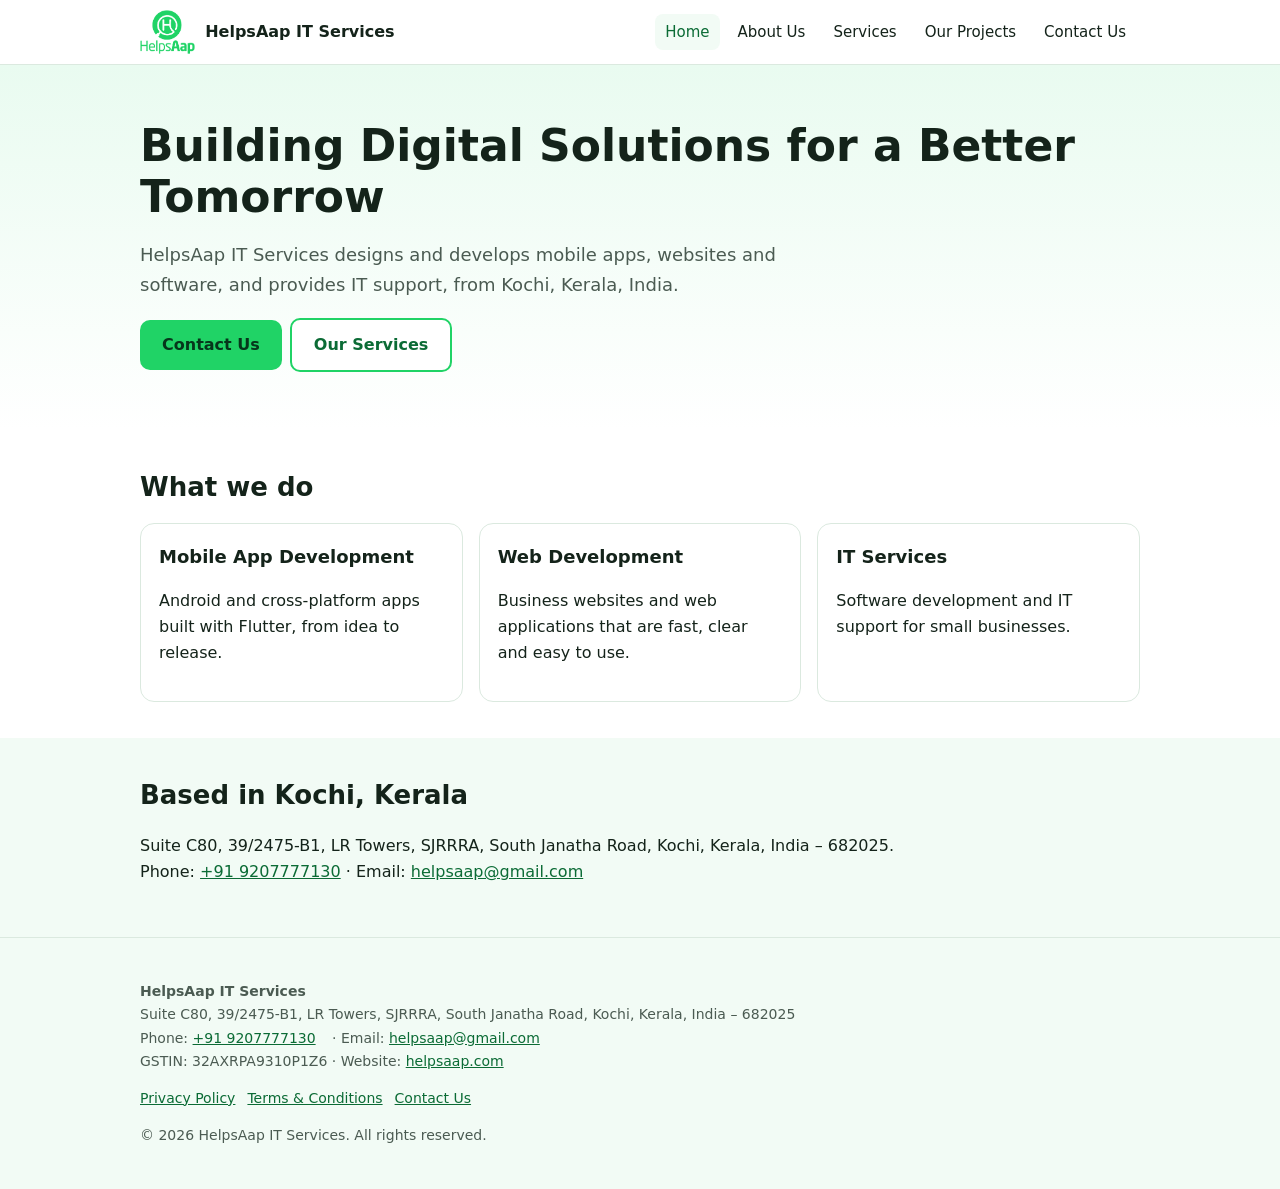
==== index.html @ eb108dee "Add files via upload" ====
<!doctype html>
<html lang="en">
<head>
<meta charset="utf-8">
<meta name="viewport" content="width=device-width, initial-scale=1">
<title>HelpsAap IT Services | Mobile App, Web and IT Services in Kochi, Kerala</title>
<meta name="description" content="HelpsAap IT Services builds mobile apps, websites and software, and provides IT support, from Kochi, Kerala, India.">
<link rel="canonical" href="https://helpsaap.com/">
<link rel="icon" type="image/png" href="assets/favicon.png">
<meta property="og:title" content="HelpsAap IT Services | Mobile App, Web and IT Services in Kochi, Kerala">
<meta property="og:description" content="HelpsAap IT Services builds mobile apps, websites and software, and provides IT support, from Kochi, Kerala, India.">
<meta property="og:type" content="website">
<meta property="og:url" content="https://helpsaap.com/">
<link rel="stylesheet" href="style.css">
<script type="application/ld+json">
{"@context":"https://schema.org","@type":"Organization","name":"HelpsAap IT Services","url":"https://helpsaap.com",
"logo":"https://helpsaap.com/assets/logo.png","email":"helpsaap@gmail.com","telephone":"+919207777130",
"address":{"@type":"PostalAddress","streetAddress":"Suite C80, 39/2475-B1, LR Towers, SJRRRA, South Janatha Road","addressLocality":"Kochi","addressRegion":"Kerala","postalCode":"682025","addressCountry":"IN"}}
</script>
</head>
<body>
<header><div class="bar">
<a class="brand" href="index.html"><img src="assets/logo.png" alt="HelpsAap logo"><span>HelpsAap IT Services</span></a>
<nav><a href="index.html" class="on">Home</a><a href="about.html" class="">About Us</a><a href="services.html" class="">Services</a><a href="projects.html" class="">Our Projects</a><a href="contact.html" class="">Contact Us</a></nav>
</div></header>
<main>
<div class="hero"><div class="wrap">
<h1>Building Digital Solutions for a Better Tomorrow</h1>
<p>HelpsAap IT Services designs and develops mobile apps, websites and software, and provides IT support, from Kochi, Kerala, India.</p>
<p><a class="btn" href="contact.html">Contact Us</a><a class="btn alt" href="services.html">Our Services</a></p>
</div></div>
<section><div class="wrap"><h2>What we do</h2>
<div class="grid">
<div class="card"><h3>Mobile App Development</h3><p>Android and cross-platform apps built with Flutter, from idea to release.</p></div>
<div class="card"><h3>Web Development</h3><p>Business websites and web applications that are fast, clear and easy to use.</p></div>
<div class="card"><h3>IT Services</h3><p>Software development and IT support for small businesses.</p></div>
</div></div></section>
<section class="soft"><div class="wrap"><h2>Based in Kochi, Kerala</h2>
<p>Suite C80, 39/2475-B1, LR Towers, SJRRRA, South Janatha Road, Kochi, Kerala, India – 682025.<br>Phone: <a href="tel:+919207777130">+91 9207777130</a> &middot; Email: <a href="mailto:helpsaap@gmail.com">helpsaap@gmail.com</a></p>
</div></section>
</main>
<footer><div class="wrap">
<p><strong>HelpsAap IT Services</strong><br>Suite C80, 39/2475-B1, LR Towers, SJRRRA, South Janatha Road, Kochi, Kerala, India – 682025<br>
Phone: <a href="tel:+919207777130">+91 9207777130</a> &middot; Email: <a href="mailto:helpsaap@gmail.com">helpsaap@gmail.com</a><br>
GSTIN: 32AXRPA9310P1Z6 &middot; Website: <a href="https://helpsaap.com">helpsaap.com</a></p>
<p><a href="privacy.html">Privacy Policy</a><a href="terms.html">Terms &amp; Conditions</a><a href="contact.html">Contact Us</a></p>
<p>&copy; 2026 HelpsAap IT Services. All rights reserved.</p>
</div></footer>
</body>
</html>
---- style.css ----
:root{--g:#20D366;--gd:#0B6B35;--ink:#14231a;--mut:#4b5b52;--bg:#ffffff;--soft:#f2fbf5;--line:#dbe9df}
*{box-sizing:border-box}html{scroll-behavior:smooth}
body{margin:0;font-family:system-ui,-apple-system,"Segoe UI",Roboto,Arial,sans-serif;color:var(--ink);background:var(--bg);line-height:1.65}
a{color:var(--gd)}img{max-width:100%}
.wrap{max-width:1040px;margin:0 auto;padding:0 20px}
header{position:sticky;top:0;background:#fff;border-bottom:1px solid var(--line);z-index:5}
.bar{display:flex;align-items:center;justify-content:space-between;gap:12px;flex-wrap:wrap;padding:10px 20px;max-width:1040px;margin:0 auto}
.brand{display:flex;align-items:center;gap:10px;text-decoration:none;color:var(--ink);font-weight:700}
.brand img{height:44px}
nav a{display:inline-block;margin:2px 4px;padding:6px 10px;border-radius:8px;text-decoration:none;color:var(--ink);font-size:15px}
nav a:hover,nav a.on{background:var(--soft);color:var(--gd)}
.hero{background:linear-gradient(180deg,#e9fbf0,#fff);padding:56px 0 40px}
.hero h1{font-size:clamp(28px,5vw,44px);line-height:1.15;margin:0 0 12px}
.hero p{font-size:18px;color:var(--mut);max-width:640px}
.btn{display:inline-block;background:var(--g);color:#06361b;font-weight:700;padding:12px 22px;border-radius:10px;text-decoration:none;border:0;font-size:16px;cursor:pointer}
.btn.alt{background:#fff;border:2px solid var(--g);color:var(--gd);margin-left:8px}
section{padding:36px 0}
h2{font-size:26px;margin:0 0 14px}
.grid{display:grid;grid-template-columns:repeat(auto-fit,minmax(240px,1fr));gap:16px}
.card{border:1px solid var(--line);border-radius:14px;padding:18px;background:#fff}
.card h3{margin:0 0 6px;font-size:18px}
.soft{background:var(--soft)}
dl{margin:0}dt{font-weight:700;margin-top:10px}dd{margin:2px 0 0;color:var(--mut)}
label{display:block;font-weight:600;margin:12px 0 4px}
input,textarea{width:100%;padding:10px;border:1px solid #b9cfc0;border-radius:8px;font:inherit}
footer{border-top:1px solid var(--line);background:var(--soft);padding:28px 0;font-size:14px;color:var(--mut)}
footer a{margin-right:12px}
.tag{display:inline-block;background:var(--soft);border:1px solid var(--line);border-radius:999px;padding:2px 10px;font-size:13px;color:var(--gd)}
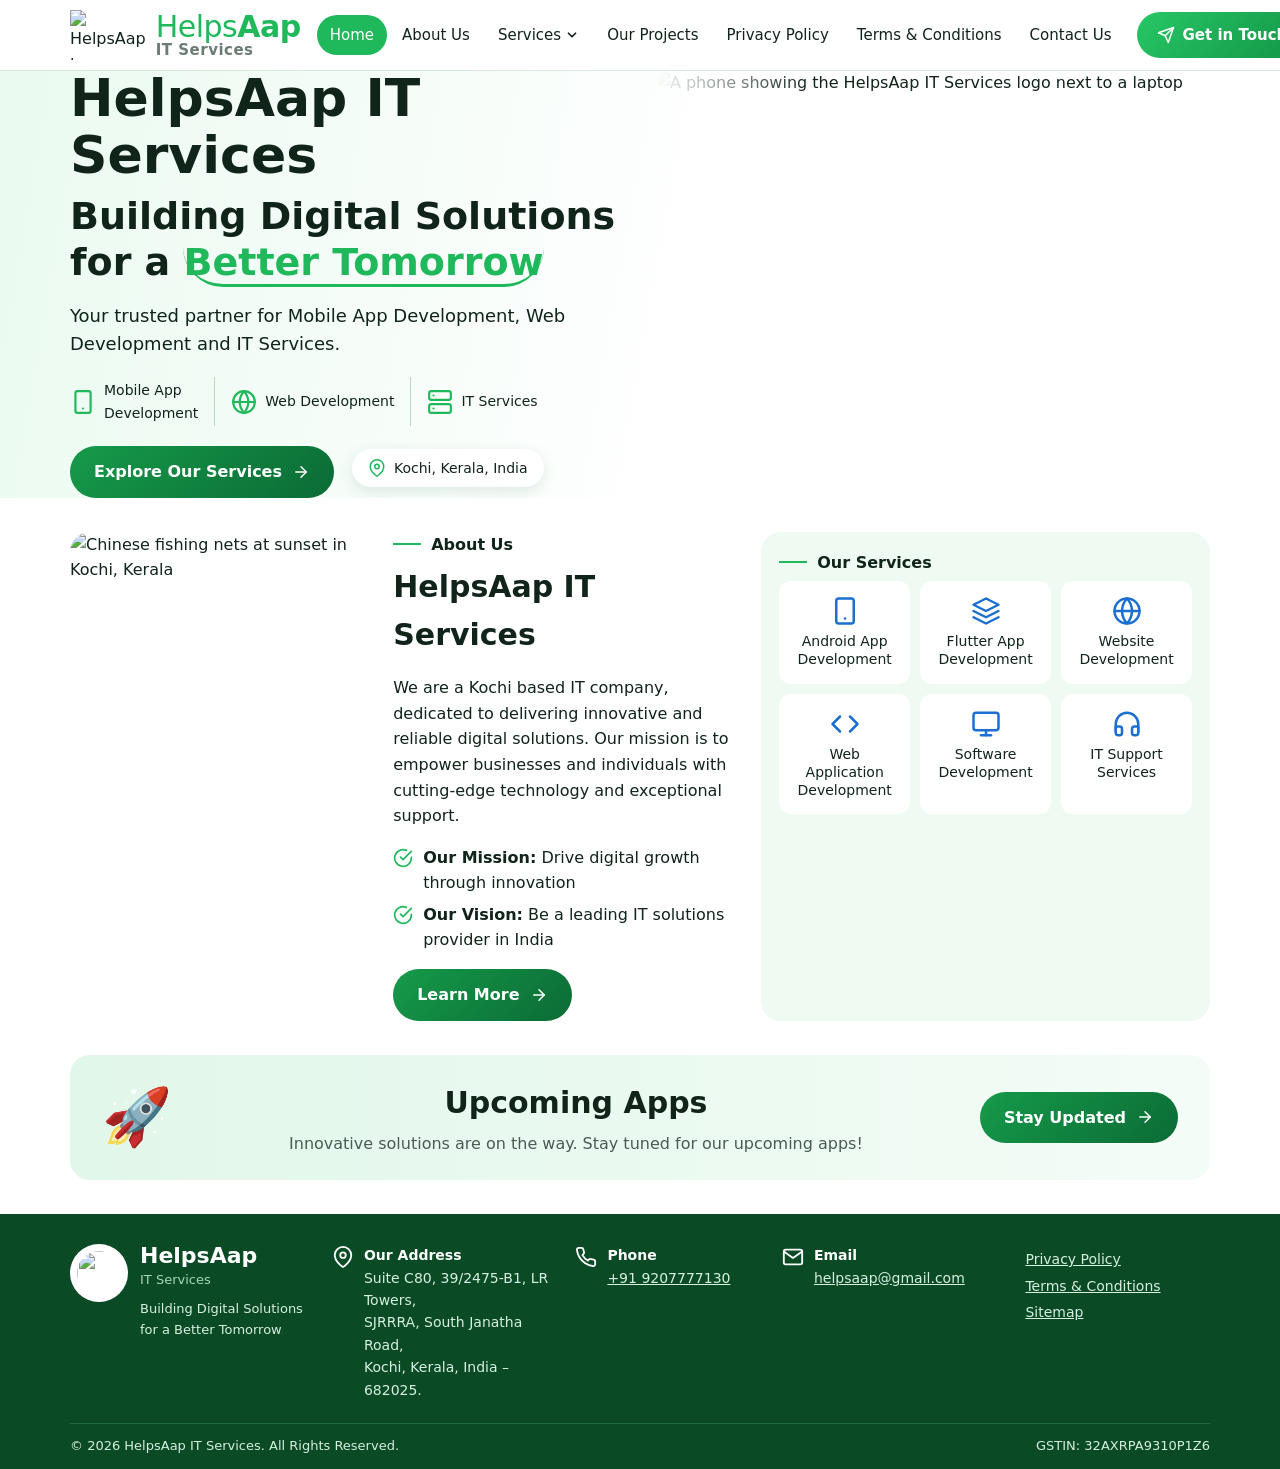
==== commit 39fb5dd5: "NEW UI UPDATE" ====
--- a/index.html
+++ b/index.html
@@ -14,37 +14,58 @@
 <link rel="stylesheet" href="style.css">
 <script type="application/ld+json">
 {"@context":"https://schema.org","@type":"Organization","name":"HelpsAap IT Services","url":"https://helpsaap.com",
-"logo":"https://helpsaap.com/assets/logo.png","email":"helpsaap@gmail.com","telephone":"+919207777130",
+"logo":"https://helpsaap.com/assets/mark.png","email":"helpsaap@gmail.com","telephone":"+919207777130",
 "address":{"@type":"PostalAddress","streetAddress":"Suite C80, 39/2475-B1, LR Towers, SJRRRA, South Janatha Road","addressLocality":"Kochi","addressRegion":"Kerala","postalCode":"682025","addressCountry":"IN"}}
 </script>
 </head>
 <body>
 <header><div class="bar">
-<a class="brand" href="index.html"><img src="assets/logo.png" alt="HelpsAap logo"><span>HelpsAap IT Services</span></a>
-<nav><a href="index.html" class="on">Home</a><a href="about.html" class="">About Us</a><a href="services.html" class="">Services</a><a href="projects.html" class="">Our Projects</a><a href="contact.html" class="">Contact Us</a></nav>
+<a class="brand" href="index.html" aria-label="HelpsAap IT Services home"><img src="assets/mark.png" alt="HelpsAap logo"><span class="bt"><b><span>Helps</span><i>Aap</i></b><small>IT Services</small></span></a>
+<button class="mbtn" aria-label="Menu" onclick="document.getElementById('nv').classList.toggle('open')">&#9776;</button>
+<nav id="nv"><a href="index.html" class="on">Home</a><a href="about.html">About Us</a><div class="dd"><a href="services.html">Services <svg class="ic" width="14" height="14" viewBox="0 0 24 24" fill="none" stroke="currentColor" stroke-width="3" stroke-linecap="round" stroke-linejoin="round"><polyline points="6 9 12 15 18 9"/></svg></a><div class="menu"><a href="services.html#android">Android App Development</a><a href="services.html#flutter">Flutter App Development</a><a href="services.html#website">Website Development</a><a href="services.html#webapp">Web Application Development</a><a href="services.html#software">Software Development</a><a href="services.html#support">IT Support Services</a></div></div><a href="projects.html">Our Projects</a><a href="privacy.html">Privacy Policy</a><a href="terms.html">Terms &amp; Conditions</a><a href="contact.html">Contact Us</a><a class="cta" href="contact.html"><svg class="ic" width="18" height="18" viewBox="0 0 24 24" fill="none" stroke="currentColor" stroke-width="2" stroke-linecap="round" stroke-linejoin="round" aria-hidden="true"><line x1="22" y1="2" x2="11" y2="13"/><polygon points="22 2 15 22 11 13 2 9 22 2"/></svg> Get in Touch</a></nav>
 </div></header>
 <main>
 <div class="hero"><div class="wrap">
-<h1>Building Digital Solutions for a Better Tomorrow</h1>
-<p>HelpsAap IT Services designs and develops mobile apps, websites and software, and provides IT support, from Kochi, Kerala, India.</p>
-<p><a class="btn" href="contact.html">Contact Us</a><a class="btn alt" href="services.html">Our Services</a></p>
+<div>
+<h1>HelpsAap IT Services</h1>
+<h2>Building Digital Solutions<br>for a <em>Better Tomorrow</em></h2>
+<p class="lead">Your trusted partner for Mobile App Development, Web Development and IT Services.</p>
+<div class="chips">
+<div class="chip"><svg class="ic" width="26" height="26" viewBox="0 0 24 24" fill="none" stroke="currentColor" stroke-width="2" stroke-linecap="round" stroke-linejoin="round" aria-hidden="true"><rect x="5" y="2" width="14" height="20" rx="2" ry="2"/><line x1="12" y1="18" x2="12.01" y2="18"/></svg><span>Mobile App<br>Development</span></div>
+<div class="chip"><svg class="ic" width="26" height="26" viewBox="0 0 24 24" fill="none" stroke="currentColor" stroke-width="2" stroke-linecap="round" stroke-linejoin="round" aria-hidden="true"><circle cx="12" cy="12" r="10"/><line x1="2" y1="12" x2="22" y2="12"/><path d="M12 2a15.3 15.3 0 0 1 4 10 15.3 15.3 0 0 1-4 10 15.3 15.3 0 0 1-4-10 15.3 15.3 0 0 1 4-10z"/></svg><span>Web Development</span></div>
+<div class="chip"><svg class="ic" width="26" height="26" viewBox="0 0 24 24" fill="none" stroke="currentColor" stroke-width="2" stroke-linecap="round" stroke-linejoin="round" aria-hidden="true"><rect x="2" y="2" width="20" height="8" rx="2" ry="2"/><rect x="2" y="14" width="20" height="8" rx="2" ry="2"/><line x1="6" y1="6" x2="6.01" y2="6"/><line x1="6" y1="18" x2="6.01" y2="18"/></svg><span>IT Services</span></div>
+</div>
+<p style="margin:0"><a class="btn" href="services.html">Explore Our Services <svg class="ic" width="18" height="18" viewBox="0 0 24 24" fill="none" stroke="currentColor" stroke-width="2" stroke-linecap="round" stroke-linejoin="round" aria-hidden="true"><line x1="5" y1="12" x2="19" y2="12"/><polyline points="12 5 19 12 12 19"/></svg></a><span class="pill"><svg class="ic" width="18" height="18" viewBox="0 0 24 24" fill="none" stroke="currentColor" stroke-width="2" stroke-linecap="round" stroke-linejoin="round" aria-hidden="true"><path d="M21 10c0 7-9 13-9 13s-9-6-9-13a9 9 0 0 1 18 0z"/><circle cx="12" cy="10" r="3"/></svg> Kochi, Kerala, India</span></p>
+</div>
+<div class="hero-img"><img src="assets/hero.jpg" alt="A phone showing the HelpsAap IT Services logo next to a laptop"></div>
 </div></div>
-<section><div class="wrap"><h2>What we do</h2>
-<div class="grid">
-<div class="card"><h3>Mobile App Development</h3><p>Android and cross-platform apps built with Flutter, from idea to release.</p></div>
-<div class="card"><h3>Web Development</h3><p>Business websites and web applications that are fast, clear and easy to use.</p></div>
-<div class="card"><h3>IT Services</h3><p>Software development and IT support for small businesses.</p></div>
+<section><div class="wrap"><div class="row3">
+<div class="photo"><img src="assets/kochi.jpg" alt="Chinese fishing nets at sunset in Kochi, Kerala"></div>
+<div>
+<p class="kicker">About Us</p>
+<h2>HelpsAap IT Services</h2>
+<p>We are a Kochi based IT company, dedicated to delivering innovative and reliable digital solutions. Our mission is to empower businesses and individuals with cutting-edge technology and exceptional support.</p>
+<ul class="ticks"><li><svg class="ic" width="20" height="20" viewBox="0 0 24 24" fill="none" stroke="currentColor" stroke-width="2" stroke-linecap="round" stroke-linejoin="round" aria-hidden="true"><path d="M22 11.08V12a10 10 0 1 1-5.93-9.14"/><polyline points="22 4 12 14.01 9 11.01"/></svg><span><b>Our Mission:</b> Drive digital growth through innovation</span></li>
+<li><svg class="ic" width="20" height="20" viewBox="0 0 24 24" fill="none" stroke="currentColor" stroke-width="2" stroke-linecap="round" stroke-linejoin="round" aria-hidden="true"><path d="M22 11.08V12a10 10 0 1 1-5.93-9.14"/><polyline points="22 4 12 14.01 9 11.01"/></svg><span><b>Our Vision:</b> Be a leading IT solutions provider in India</span></li></ul>
+<a class="btn" href="about.html">Learn More <svg class="ic" width="18" height="18" viewBox="0 0 24 24" fill="none" stroke="currentColor" stroke-width="2" stroke-linecap="round" stroke-linejoin="round" aria-hidden="true"><line x1="5" y1="12" x2="19" y2="12"/><polyline points="12 5 19 12 12 19"/></svg></a>
+</div>
+<div class="svc"><p class="kicker">Our Services</p><div class="sgrid"><a class="stile" href="services.html#android"><svg class="ic" width="30" height="30" viewBox="0 0 24 24" fill="none" stroke="currentColor" stroke-width="2" stroke-linecap="round" stroke-linejoin="round" aria-hidden="true"><rect x="5" y="2" width="14" height="20" rx="2" ry="2"/><line x1="12" y1="18" x2="12.01" y2="18"/></svg>Android App<br>Development</a><a class="stile" href="services.html#flutter"><svg class="ic" width="30" height="30" viewBox="0 0 24 24" fill="none" stroke="currentColor" stroke-width="2" stroke-linecap="round" stroke-linejoin="round" aria-hidden="true"><polygon points="12 2 2 7 12 12 22 7 12 2"/><polyline points="2 17 12 22 22 17"/><polyline points="2 12 12 17 22 12"/></svg>Flutter App<br>Development</a><a class="stile" href="services.html#website"><svg class="ic" width="30" height="30" viewBox="0 0 24 24" fill="none" stroke="currentColor" stroke-width="2" stroke-linecap="round" stroke-linejoin="round" aria-hidden="true"><circle cx="12" cy="12" r="10"/><line x1="2" y1="12" x2="22" y2="12"/><path d="M12 2a15.3 15.3 0 0 1 4 10 15.3 15.3 0 0 1-4 10 15.3 15.3 0 0 1-4-10 15.3 15.3 0 0 1 4-10z"/></svg>Website<br>Development</a><a class="stile" href="services.html#webapp"><svg class="ic" width="30" height="30" viewBox="0 0 24 24" fill="none" stroke="currentColor" stroke-width="2" stroke-linecap="round" stroke-linejoin="round" aria-hidden="true"><polyline points="16 18 22 12 16 6"/><polyline points="8 6 2 12 8 18"/></svg>Web Application<br>Development</a><a class="stile" href="services.html#software"><svg class="ic" width="30" height="30" viewBox="0 0 24 24" fill="none" stroke="currentColor" stroke-width="2" stroke-linecap="round" stroke-linejoin="round" aria-hidden="true"><rect x="2" y="3" width="20" height="14" rx="2" ry="2"/><line x1="8" y1="21" x2="16" y2="21"/><line x1="12" y1="17" x2="12" y2="21"/></svg>Software<br>Development</a><a class="stile" href="services.html#support"><svg class="ic" width="30" height="30" viewBox="0 0 24 24" fill="none" stroke="currentColor" stroke-width="2" stroke-linecap="round" stroke-linejoin="round" aria-hidden="true"><path d="M3 18v-6a9 9 0 0 1 18 0v6"/><path d="M21 19a2 2 0 0 1-2 2h-1a2 2 0 0 1-2-2v-3a2 2 0 0 1 2-2h3zM3 19a2 2 0 0 0 2 2h1a2 2 0 0 0 2-2v-3a2 2 0 0 0-2-2H3z"/></svg>IT Support<br>Services</a></div></div>
 </div></div></section>
-<section class="soft"><div class="wrap"><h2>Based in Kochi, Kerala</h2>
-<p>Suite C80, 39/2475-B1, LR Towers, SJRRRA, South Janatha Road, Kochi, Kerala, India – 682025.<br>Phone: <a href="tel:+919207777130">+91 9207777130</a> &middot; Email: <a href="mailto:helpsaap@gmail.com">helpsaap@gmail.com</a></p>
-</div></section>
+<section style="padding-top:0"><div class="wrap"><div class="banner">
+<div class="rk">&#128640;</div>
+<div style="flex:1;text-align:center;min-width:240px"><h2>Upcoming Apps</h2><p>Innovative solutions are on the way. Stay tuned for our upcoming apps!</p></div>
+<a class="btn" href="projects.html">Stay Updated <svg class="ic" width="18" height="18" viewBox="0 0 24 24" fill="none" stroke="currentColor" stroke-width="2" stroke-linecap="round" stroke-linejoin="round" aria-hidden="true"><line x1="5" y1="12" x2="19" y2="12"/><polyline points="12 5 19 12 12 19"/></svg></a>
+</div></div></section>
 </main>
 <footer><div class="wrap">
-<p><strong>HelpsAap IT Services</strong><br>Suite C80, 39/2475-B1, LR Towers, SJRRRA, South Janatha Road, Kochi, Kerala, India – 682025<br>
-Phone: <a href="tel:+919207777130">+91 9207777130</a> &middot; Email: <a href="mailto:helpsaap@gmail.com">helpsaap@gmail.com</a><br>
-GSTIN: 32AXRPA9310P1Z6 &middot; Website: <a href="https://helpsaap.com">helpsaap.com</a></p>
-<p><a href="privacy.html">Privacy Policy</a><a href="terms.html">Terms &amp; Conditions</a><a href="contact.html">Contact Us</a></p>
-<p>&copy; 2026 HelpsAap IT Services. All rights reserved.</p>
+<div class="fgrid">
+<div class="fb"><img class="fm" src="assets/mark.png" alt=""><div><b>HelpsAap</b><small>IT Services</small><p style="margin:8px 0 0;font-size:13px">Building Digital Solutions for a Better Tomorrow</p></div></div>
+<div class="fi"><svg class="ic" width="22" height="22" viewBox="0 0 24 24" fill="none" stroke="currentColor" stroke-width="2" stroke-linecap="round" stroke-linejoin="round" aria-hidden="true"><path d="M21 10c0 7-9 13-9 13s-9-6-9-13a9 9 0 0 1 18 0z"/><circle cx="12" cy="10" r="3"/></svg><div><b>Our Address</b>Suite C80, 39/2475-B1, LR Towers,<br>SJRRRA, South Janatha Road,<br>Kochi, Kerala, India – 682025.</div></div>
+<div class="fi"><svg class="ic" width="22" height="22" viewBox="0 0 24 24" fill="none" stroke="currentColor" stroke-width="2" stroke-linecap="round" stroke-linejoin="round" aria-hidden="true"><path d="M22 16.92v3a2 2 0 0 1-2.18 2 19.79 19.79 0 0 1-8.63-3.07 19.5 19.5 0 0 1-6-6 19.79 19.79 0 0 1-3.07-8.67A2 2 0 0 1 4.11 2h3a2 2 0 0 1 2 1.72 12.84 12.84 0 0 0 .7 2.81 2 2 0 0 1-.45 2.11L8.09 9.91a16 16 0 0 0 6 6l1.27-1.27a2 2 0 0 1 2.11-.45 12.84 12.84 0 0 0 2.81.7A2 2 0 0 1 22 16.92z"/></svg><div><b>Phone</b><a href="tel:+919207777130">+91 9207777130</a></div></div>
+<div class="fi"><svg class="ic" width="22" height="22" viewBox="0 0 24 24" fill="none" stroke="currentColor" stroke-width="2" stroke-linecap="round" stroke-linejoin="round" aria-hidden="true"><path d="M4 4h16c1.1 0 2 .9 2 2v12c0 1.1-.9 2-2 2H4c-1.1 0-2-.9-2-2V6c0-1.1.9-2 2-2z"/><polyline points="22,6 12,13 2,6"/></svg><div><b>Email</b><a href="mailto:helpsaap@gmail.com">helpsaap@gmail.com</a></div></div>
+<div class="fl"><a href="privacy.html">Privacy Policy</a><a href="terms.html">Terms &amp; Conditions</a><a href="sitemap.xml">Sitemap</a></div>
+</div>
+<div class="fbot"><span>&copy; 2026 HelpsAap IT Services. All Rights Reserved.</span><span>GSTIN: 32AXRPA9310P1Z6</span></div>
 </div></footer>
 </body>
 </html>
--- a/style.css
+++ b/style.css
@@ -1,28 +1,96 @@
-:root{--g:#20D366;--gd:#0B6B35;--ink:#14231a;--mut:#4b5b52;--bg:#ffffff;--soft:#f2fbf5;--line:#dbe9df}
+:root{--g:#1fb85b;--gd:#0f7a3a;--gk:#0a4a25;--ink:#10241a;--mut:#4a5d52;--bg:#fff;--soft:#eefaf2;--line:#d6e9dc}
 *{box-sizing:border-box}html{scroll-behavior:smooth}
-body{margin:0;font-family:system-ui,-apple-system,"Segoe UI",Roboto,Arial,sans-serif;color:var(--ink);background:var(--bg);line-height:1.65}
-a{color:var(--gd)}img{max-width:100%}
-.wrap{max-width:1040px;margin:0 auto;padding:0 20px}
-header{position:sticky;top:0;background:#fff;border-bottom:1px solid var(--line);z-index:5}
-.bar{display:flex;align-items:center;justify-content:space-between;gap:12px;flex-wrap:wrap;padding:10px 20px;max-width:1040px;margin:0 auto}
-.brand{display:flex;align-items:center;gap:10px;text-decoration:none;color:var(--ink);font-weight:700}
-.brand img{height:44px}
-nav a{display:inline-block;margin:2px 4px;padding:6px 10px;border-radius:8px;text-decoration:none;color:var(--ink);font-size:15px}
-nav a:hover,nav a.on{background:var(--soft);color:var(--gd)}
-.hero{background:linear-gradient(180deg,#e9fbf0,#fff);padding:56px 0 40px}
-.hero h1{font-size:clamp(28px,5vw,44px);line-height:1.15;margin:0 0 12px}
-.hero p{font-size:18px;color:var(--mut);max-width:640px}
-.btn{display:inline-block;background:var(--g);color:#06361b;font-weight:700;padding:12px 22px;border-radius:10px;text-decoration:none;border:0;font-size:16px;cursor:pointer}
-.btn.alt{background:#fff;border:2px solid var(--g);color:var(--gd);margin-left:8px}
-section{padding:36px 0}
-h2{font-size:26px;margin:0 0 14px}
-.grid{display:grid;grid-template-columns:repeat(auto-fit,minmax(240px,1fr));gap:16px}
-.card{border:1px solid var(--line);border-radius:14px;padding:18px;background:#fff}
-.card h3{margin:0 0 6px;font-size:18px}
-.soft{background:var(--soft)}
+body{margin:0;font-family:system-ui,-apple-system,"Segoe UI",Roboto,Arial,sans-serif;color:var(--ink);background:var(--bg);line-height:1.6}
+a{color:var(--gd)}img{max-width:100%;display:block}
+.wrap{max-width:1180px;margin:0 auto;padding:0 20px}
+.ic{flex:none;vertical-align:middle}
+/* header */
+header{position:sticky;top:0;background:#fff;box-shadow:0 1px 0 var(--line);z-index:20}
+.bar{display:flex;align-items:center;gap:16px;max-width:1180px;margin:0 auto;padding:10px 20px}
+.brand{display:flex;align-items:center;gap:10px;text-decoration:none;color:var(--ink)}
+.brand img{height:50px;width:auto}
+.bt{line-height:1.05}.bt b{display:block;font-size:30px;color:var(--g);letter-spacing:-.5px}
+.bt b i{font-style:normal;font-weight:800}.bt b span{font-weight:500}
+.bt small{font-size:15px;color:#6b7c72;font-weight:600;letter-spacing:.5px}
+nav{margin-left:auto;display:flex;align-items:center;gap:2px}
+nav>a,.dd>a{display:inline-flex;align-items:center;gap:4px;padding:8px 13px;border-radius:999px;text-decoration:none;color:var(--ink);font-size:15px;font-weight:500;white-space:nowrap}
+nav>a:hover,.dd>a:hover{background:var(--soft)}
+nav>a.on,.dd>a.on{background:var(--g);color:#fff}
+.dd{position:relative}
+.menu{display:none;position:absolute;top:100%;left:0;min-width:250px;background:#fff;border:1px solid var(--line);border-radius:12px;padding:6px;box-shadow:0 10px 30px rgba(10,74,37,.15)}
+.menu a{display:block;padding:9px 12px;border-radius:8px;text-decoration:none;color:var(--ink);font-size:14px}
+.menu a:hover{background:var(--soft)}
+.dd:hover .menu,.dd:focus-within .menu{display:block}
+.cta{display:inline-flex;align-items:center;gap:8px;background:linear-gradient(135deg,#27c765,#139447);color:#fff!important;font-weight:700;padding:11px 20px;border-radius:999px;text-decoration:none;font-size:15px;margin-left:10px;white-space:nowrap}
+.mbtn{display:none;margin-left:auto;background:#fff;border:1px solid var(--line);border-radius:10px;padding:8px 12px;font-size:20px;cursor:pointer}
+/* hero */
+.hero{position:relative;overflow:hidden;background:linear-gradient(100deg,#eafaf0 0%,#fff 55%)}
+.hero .wrap{display:grid;grid-template-columns:1.05fr 1fr;gap:0;align-items:center;min-height:380px}
+.hero h1{font-size:clamp(34px,5vw,52px);line-height:1.1;margin:0 0 10px;font-weight:800}
+.hero h2{font-size:clamp(24px,3.4vw,38px);line-height:1.2;margin:0 0 16px;font-weight:600}
+.hero h2 em{font-style:normal;color:var(--g);font-weight:800;border-bottom:3px solid var(--g);border-radius:0 0 40px 40px}
+.hero p.lead{font-size:18px;color:var(--ink);max-width:520px;margin:0 0 18px}
+.chips{display:flex;flex-wrap:wrap;gap:0;margin:0 0 20px}
+.chip{display:flex;align-items:center;gap:8px;padding:2px 16px;border-left:1px solid #bcd5c4;font-size:14px;color:var(--ink)}
+.chip:first-child{border-left:0;padding-left:0}.chip .ic{color:var(--g)}
+.btn{display:inline-flex;align-items:center;gap:10px;background:linear-gradient(135deg,#169a4a,#0b6b35);color:#fff;font-weight:700;padding:13px 24px;border-radius:999px;text-decoration:none;border:0;font-size:16px;cursor:pointer}
+.btn.alt{background:#fff;color:var(--gd);border:2px solid var(--g)}
+.pill{display:inline-flex;align-items:center;gap:8px;background:#fff;border-radius:999px;padding:8px 16px;font-size:14px;box-shadow:0 4px 14px rgba(10,74,37,.12);margin-left:18px}
+.pill .ic{color:var(--g)}
+.hero-img{position:relative;align-self:stretch;min-height:300px}
+.hero-img img{position:absolute;inset:0;width:100%;height:100%;object-fit:cover;object-position:left center;-webkit-mask-image:linear-gradient(to right,transparent 0,#000 28%);mask-image:linear-gradient(to right,transparent 0,#000 28%)}
+/* sections */
+section{padding:34px 0}
+.row3{display:grid;grid-template-columns:1fr 1.15fr 1.5fr;gap:24px;align-items:stretch}
+.kicker{display:flex;align-items:center;gap:10px;font-weight:600;color:var(--ink);margin:0 0 6px}
+.kicker:before{content:"";width:28px;height:2px;background:var(--g)}
+.row3 h2,.page h2{font-size:30px;margin:0 0 10px}
+.photo{border-radius:20px;overflow:hidden;height:100%;min-height:220px}
+.photo img{width:100%;height:100%;object-fit:cover}
+.ticks{list-style:none;padding:0;margin:12px 0 16px}
+.ticks li{display:flex;gap:10px;align-items:flex-start;margin:6px 0}.ticks .ic{color:var(--g);margin-top:3px}
+.svc{background:var(--soft);border-radius:20px;padding:18px}
+.sgrid{display:grid;grid-template-columns:repeat(3,1fr);gap:10px}
+.stile{background:#fff;border-radius:12px;padding:14px 8px;text-align:center;text-decoration:none;color:var(--ink);font-size:14px;line-height:1.3;border:1px solid transparent}
+.stile:hover{border-color:var(--g)}.stile .ic{color:#1b6fd1;display:block;margin:0 auto 6px}
+.banner{display:flex;align-items:center;justify-content:space-between;gap:20px;flex-wrap:wrap;background:linear-gradient(90deg,#e1f7e9,#f4fcf7);border-radius:20px;padding:24px 32px}
+.banner .rk{font-size:56px;line-height:1}
+.banner h2{margin:0 0 4px;font-size:30px}.banner p{margin:0;color:var(--mut)}
+/* inner pages */
+.phero{background:linear-gradient(100deg,#eafaf0,#fff);padding:34px 0 22px}
+.phero h1{margin:0;font-size:clamp(30px,4vw,42px)}
+.phero p{margin:6px 0 0;color:var(--mut)}
+.page{padding:30px 0 40px}
+.page h2{margin-top:26px}
+.grid{display:grid;grid-template-columns:repeat(auto-fit,minmax(260px,1fr));gap:16px}
+.card{border:1px solid var(--line);border-radius:16px;padding:20px;background:#fff}
+.card h3{margin:0 0 6px;font-size:19px}
+.card .ic{color:var(--g);margin-bottom:6px}
+.tag{display:inline-block;background:var(--soft);border:1px solid var(--line);border-radius:999px;padding:2px 12px;font-size:13px;color:var(--gd);font-weight:600}
 dl{margin:0}dt{font-weight:700;margin-top:10px}dd{margin:2px 0 0;color:var(--mut)}
 label{display:block;font-weight:600;margin:12px 0 4px}
-input,textarea{width:100%;padding:10px;border:1px solid #b9cfc0;border-radius:8px;font:inherit}
-footer{border-top:1px solid var(--line);background:var(--soft);padding:28px 0;font-size:14px;color:var(--mut)}
-footer a{margin-right:12px}
-.tag{display:inline-block;background:var(--soft);border:1px solid var(--line);border-radius:999px;padding:2px 10px;font-size:13px;color:var(--gd)}
+input,textarea{width:100%;padding:11px;border:1px solid #b9cfc0;border-radius:10px;font:inherit}
+/* footer */
+footer{background:var(--gk);color:#d7efe0;padding:30px 0 0;font-size:14px}
+footer a{color:#d7efe0}
+.fgrid{display:grid;grid-template-columns:1.3fr 1.2fr 1fr 1.2fr 1fr;gap:22px;padding-bottom:22px}
+.fb{display:flex;gap:12px;align-items:flex-start}
+.fb .fm{background:#fff;border-radius:50%;padding:7px;width:58px;height:58px;flex:none}
+.fb b{font-size:22px;color:#fff;display:block;line-height:1.1}.fb small{color:#a8d6b8;font-size:13px}
+.fi{display:flex;gap:10px;align-items:flex-start}.fi .ic{color:#fff;margin-top:2px}
+.fi b{display:block;color:#fff}
+.fl a{display:block;margin:4px 0}
+.fbot{border-top:1px solid #1d6b3c;display:flex;justify-content:space-between;flex-wrap:wrap;gap:8px;padding:12px 0;font-size:13px}
+@media(max-width:980px){
+ .mbtn{display:block}
+ nav{display:none;position:absolute;top:100%;left:0;right:0;background:#fff;border-bottom:1px solid var(--line);flex-direction:column;align-items:stretch;padding:10px 20px 16px;margin:0}
+ nav.open{display:flex}
+ .menu{display:block;position:static;border:0;box-shadow:none;padding:0 0 0 14px}
+ .cta{margin:8px 0 0;justify-content:center}
+ .hero .wrap{grid-template-columns:1fr}
+ .hero-img{min-height:230px}.hero-img img{-webkit-mask-image:none;mask-image:none}
+ .row3{grid-template-columns:1fr}
+ .photo{min-height:200px}
+ .fgrid{grid-template-columns:1fr 1fr}
+}
+@media(max-width:560px){.fgrid{grid-template-columns:1fr}.bt b{font-size:24px}.sgrid{grid-template-columns:repeat(2,1fr)}.pill{margin:10px 0 0}}
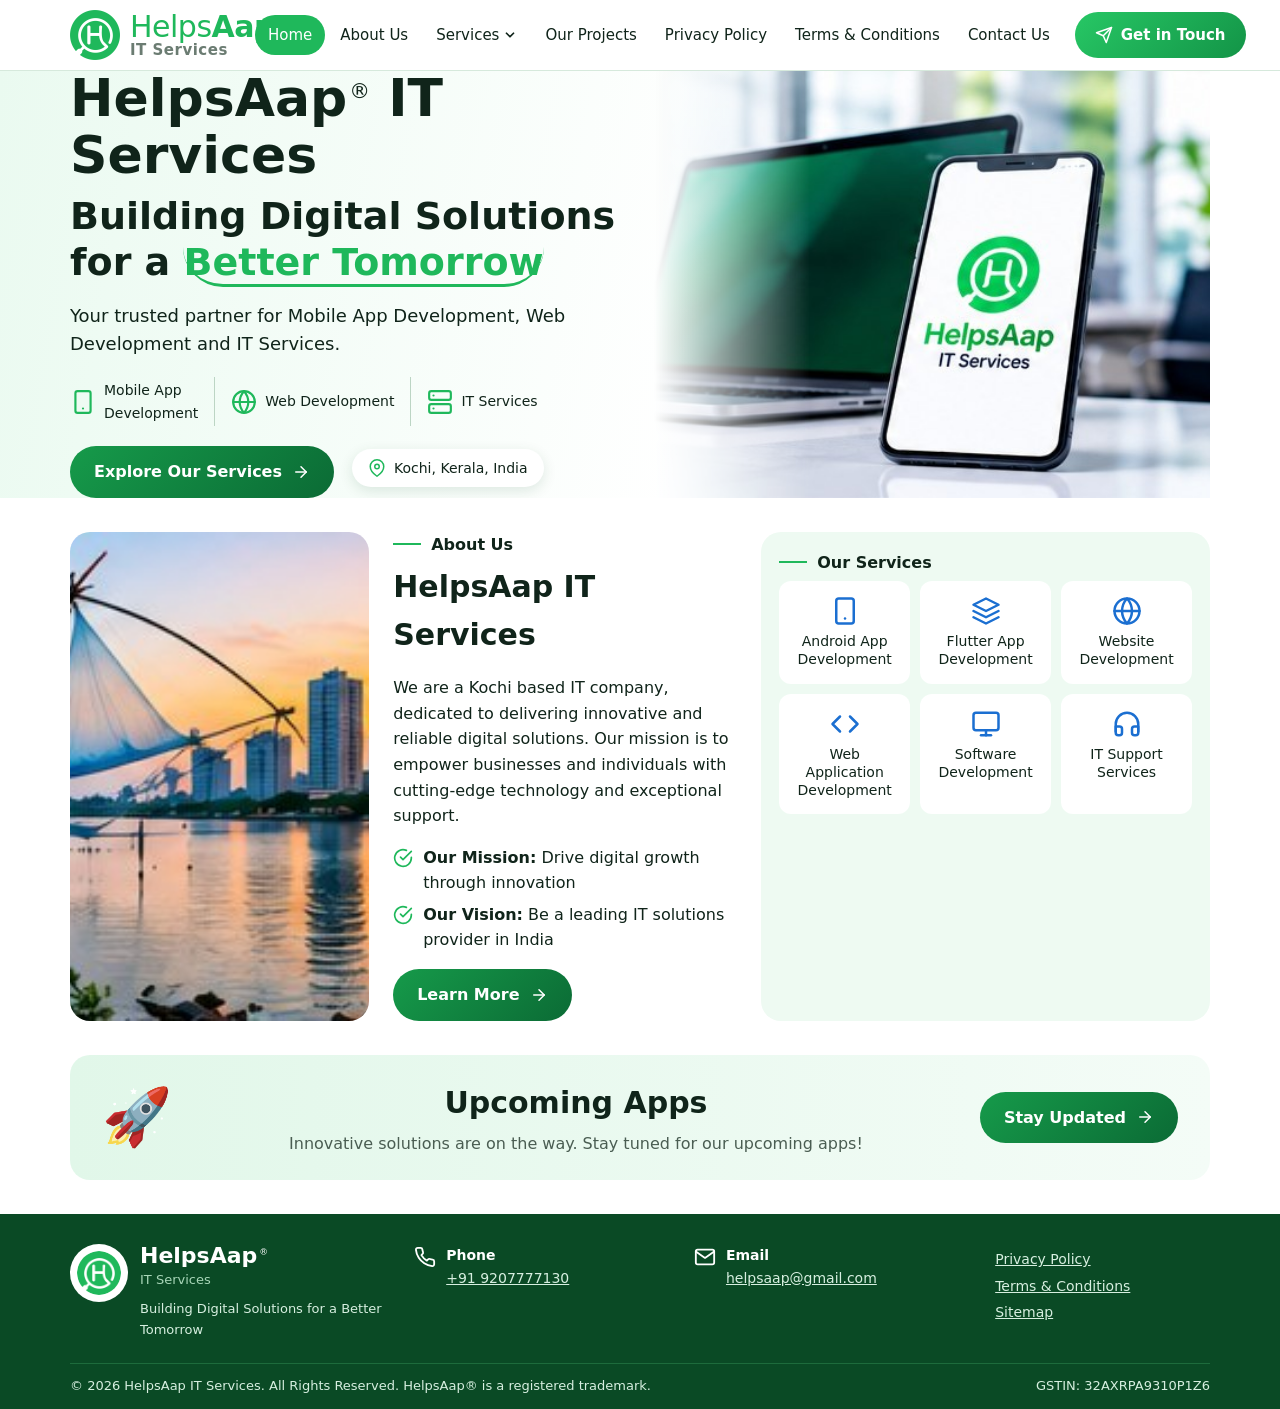
==== commit b61b566d: "Add files via upload" ====
--- a/index.html
+++ b/index.html
@@ -20,14 +20,14 @@
 </head>
 <body>
 <header><div class="bar">
-<a class="brand" href="index.html" aria-label="HelpsAap IT Services home"><img src="assets/mark.png" alt="HelpsAap logo"><span class="bt"><b><span>Helps</span><i>Aap</i></b><small>IT Services</small></span></a>
+<a class="brand" href="index.html" aria-label="HelpsAap IT Services home"><img src="assets/mark.png" alt="HelpsAap logo"><span class="bt"><b><span>Helps</span><i>Aap</i><sup class="r">&reg;</sup></b><small>IT Services</small></span></a>
 <button class="mbtn" aria-label="Menu" onclick="document.getElementById('nv').classList.toggle('open')">&#9776;</button>
 <nav id="nv"><a href="index.html" class="on">Home</a><a href="about.html">About Us</a><div class="dd"><a href="services.html">Services <svg class="ic" width="14" height="14" viewBox="0 0 24 24" fill="none" stroke="currentColor" stroke-width="3" stroke-linecap="round" stroke-linejoin="round"><polyline points="6 9 12 15 18 9"/></svg></a><div class="menu"><a href="services.html#android">Android App Development</a><a href="services.html#flutter">Flutter App Development</a><a href="services.html#website">Website Development</a><a href="services.html#webapp">Web Application Development</a><a href="services.html#software">Software Development</a><a href="services.html#support">IT Support Services</a></div></div><a href="projects.html">Our Projects</a><a href="privacy.html">Privacy Policy</a><a href="terms.html">Terms &amp; Conditions</a><a href="contact.html">Contact Us</a><a class="cta" href="contact.html"><svg class="ic" width="18" height="18" viewBox="0 0 24 24" fill="none" stroke="currentColor" stroke-width="2" stroke-linecap="round" stroke-linejoin="round" aria-hidden="true"><line x1="22" y1="2" x2="11" y2="13"/><polygon points="22 2 15 22 11 13 2 9 22 2"/></svg> Get in Touch</a></nav>
 </div></header>
 <main>
 <div class="hero"><div class="wrap">
 <div>
-<h1>HelpsAap IT Services</h1>
+<h1>HelpsAap<sup class="r">&reg;</sup> IT Services</h1>
 <h2>Building Digital Solutions<br>for a <em>Better Tomorrow</em></h2>
 <p class="lead">Your trusted partner for Mobile App Development, Web Development and IT Services.</p>
 <div class="chips">
@@ -58,14 +58,13 @@
 </div></div></section>
 </main>
 <footer><div class="wrap">
-<div class="fgrid">
-<div class="fb"><img class="fm" src="assets/mark.png" alt=""><div><b>HelpsAap</b><small>IT Services</small><p style="margin:8px 0 0;font-size:13px">Building Digital Solutions for a Better Tomorrow</p></div></div>
-<div class="fi"><svg class="ic" width="22" height="22" viewBox="0 0 24 24" fill="none" stroke="currentColor" stroke-width="2" stroke-linecap="round" stroke-linejoin="round" aria-hidden="true"><path d="M21 10c0 7-9 13-9 13s-9-6-9-13a9 9 0 0 1 18 0z"/><circle cx="12" cy="10" r="3"/></svg><div><b>Our Address</b>Suite C80, 39/2475-B1, LR Towers,<br>SJRRRA, South Janatha Road,<br>Kochi, Kerala, India – 682025.</div></div>
+<div class="fgrid noaddr">
+<div class="fb"><img class="fm" src="assets/mark.png" alt=""><div><b>HelpsAap<sup class="r">&reg;</sup></b><small>IT Services</small><p style="margin:8px 0 0;font-size:13px">Building Digital Solutions for a Better Tomorrow</p></div></div>
 <div class="fi"><svg class="ic" width="22" height="22" viewBox="0 0 24 24" fill="none" stroke="currentColor" stroke-width="2" stroke-linecap="round" stroke-linejoin="round" aria-hidden="true"><path d="M22 16.92v3a2 2 0 0 1-2.18 2 19.79 19.79 0 0 1-8.63-3.07 19.5 19.5 0 0 1-6-6 19.79 19.79 0 0 1-3.07-8.67A2 2 0 0 1 4.11 2h3a2 2 0 0 1 2 1.72 12.84 12.84 0 0 0 .7 2.81 2 2 0 0 1-.45 2.11L8.09 9.91a16 16 0 0 0 6 6l1.27-1.27a2 2 0 0 1 2.11-.45 12.84 12.84 0 0 0 2.81.7A2 2 0 0 1 22 16.92z"/></svg><div><b>Phone</b><a href="tel:+919207777130">+91 9207777130</a></div></div>
 <div class="fi"><svg class="ic" width="22" height="22" viewBox="0 0 24 24" fill="none" stroke="currentColor" stroke-width="2" stroke-linecap="round" stroke-linejoin="round" aria-hidden="true"><path d="M4 4h16c1.1 0 2 .9 2 2v12c0 1.1-.9 2-2 2H4c-1.1 0-2-.9-2-2V6c0-1.1.9-2 2-2z"/><polyline points="22,6 12,13 2,6"/></svg><div><b>Email</b><a href="mailto:helpsaap@gmail.com">helpsaap@gmail.com</a></div></div>
 <div class="fl"><a href="privacy.html">Privacy Policy</a><a href="terms.html">Terms &amp; Conditions</a><a href="sitemap.xml">Sitemap</a></div>
 </div>
-<div class="fbot"><span>&copy; 2026 HelpsAap IT Services. All Rights Reserved.</span><span>GSTIN: 32AXRPA9310P1Z6</span></div>
+<div class="fbot"><span>&copy; 2026 HelpsAap IT Services. All Rights Reserved. HelpsAap&reg; is a registered trademark.</span><span>GSTIN: 32AXRPA9310P1Z6</span></div>
 </div></footer>
 </body>
 </html>
--- a/style.css
+++ b/style.css
@@ -94,3 +94,7 @@
  .fgrid{grid-template-columns:1fr 1fr}
 }
 @media(max-width:560px){.fgrid{grid-template-columns:1fr}.bt b{font-size:24px}.sgrid{grid-template-columns:repeat(2,1fr)}.pill{margin:10px 0 0}}
+.r{font-size:.4em;font-weight:500;vertical-align:super;line-height:0;margin-left:2px;letter-spacing:0}
+.fgrid.noaddr{grid-template-columns:1.5fr 1.2fr 1.3fr 1fr}
+@media(max-width:980px){.fgrid.noaddr{grid-template-columns:1fr 1fr}}
+@media(max-width:560px){.fgrid.noaddr{grid-template-columns:1fr}}
